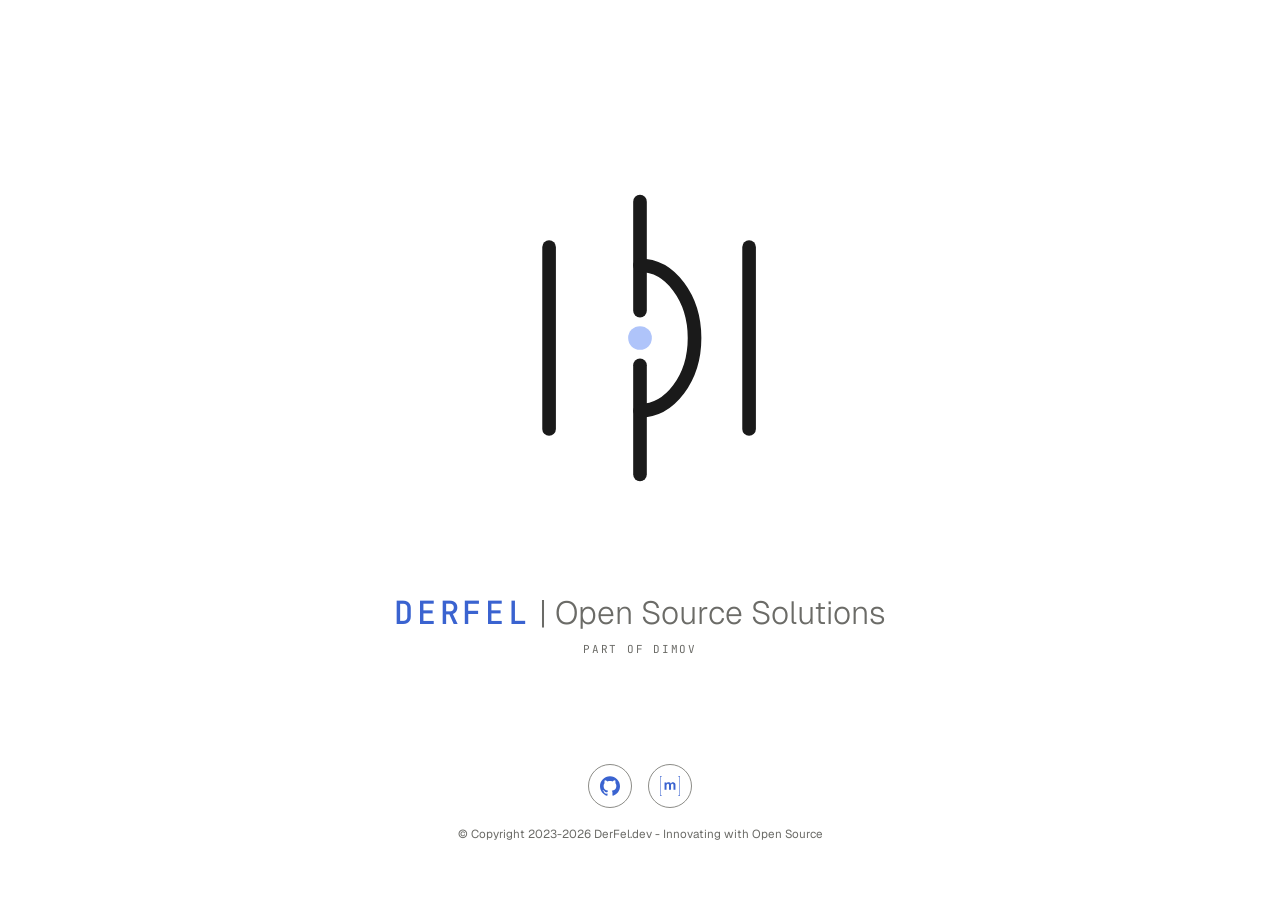
==== index.html @ c7dc3c8d "Add Matrix icon linking to the homeserver docs Sits next to the GitHub icon in the footer, same acce" ====
<!DOCTYPE html>
<html lang="en">

<head>
    <meta charset="UTF-8">
    <meta name="viewport" content="width=device-width, initial-scale=1.0">
    <title>DERFEL | Open Source Solutions</title>
    <meta name="description" content="Discover DERFEL's open-source solutions. Maximize efficiency, lower costs, and integrate seamlessly with DIMOV's expertise. Explore today!">
    <link rel="canonical" href="https://derfel.dev/">

    <link rel="icon" type="image/svg+xml" href="/images/favicon.svg" media="(prefers-color-scheme: light)">
    <link rel="icon" type="image/svg+xml" href="/images/favicon-dark.svg" media="(prefers-color-scheme: dark)">
    <link rel="icon" type="image/png" sizes="32x32" href="/images/favicon-32x32.png">
    <link rel="apple-touch-icon" sizes="180x180" href="/images/apple-touch-icon.png">
    <link rel="manifest" href="/site.webmanifest">
    <meta name="color-scheme" content="light dark">
    <meta name="theme-color" content="#FFFFFF" media="(prefers-color-scheme: light)">
    <meta name="theme-color" content="#141414" media="(prefers-color-scheme: dark)">
    <meta name="mobile-web-app-capable" content="yes">
    <meta name="apple-mobile-web-app-capable" content="yes">
    <meta name="apple-mobile-web-app-title" content="DERFEL">

    <link rel="preload" as="image" href="/images/derfel-mark.svg" media="(prefers-color-scheme: light)">
    <link rel="preload" as="image" href="/images/derfel-mark-dark.svg" media="(prefers-color-scheme: dark)">
    <link rel="stylesheet" href="styles/style.css">

    <meta property="og:site_name" content="DERFEL">
    <meta property="og:type" content="website">
    <meta property="og:locale" content="en_US">
    <meta property="og:title" content="DERFEL: Open Source Solutions | Innovating with Open Source">
    <meta property="og:description" content="DERFEL offers innovative open-source solutions to empower businesses. Experience seamless integration and cost-effective technology with DIMOV.">
    <meta property="og:url" content="https://derfel.dev/">
    <meta property="og:image" content="https://derfel.dev/images/derfel-og.jpg">
    <meta property="og:image:width" content="1200">
    <meta property="og:image:height" content="630">
    <meta property="og:image:alt" content="DERFEL — Open Source Solutions, part of DIMOV">

    <meta name="twitter:card" content="summary_large_image">
    <meta name="twitter:title" content="DERFEL: Open Source Solutions | Innovating with Open Source">
    <meta name="twitter:description" content="DERFEL offers innovative open-source solutions to empower businesses. Experience seamless integration and cost-effective technology with DIMOV.">
    <meta name="twitter:image" content="https://derfel.dev/images/derfel-og.jpg">
    <meta name="twitter:image:alt" content="DERFEL — Open Source Solutions, part of DIMOV">

    <script type="application/ld+json">
    {
      "@context": "https://schema.org",
      "@graph": [
        {
          "@type": "Organization",
          "@id": "https://derfel.dev/#organization",
          "name": "DERFEL",
          "url": "https://derfel.dev/",
          "logo": {
            "@type": "ImageObject",
            "url": "https://derfel.dev/images/derfel-mark.svg",
            "width": 44,
            "height": 44
          },
          "image": "https://derfel.dev/images/derfel-og.jpg",
          "description": "Open source solutions for business — seamless integration, lower costs and cost-effective technology.",
          "sameAs": [
            "https://github.com/derfeldev"
          ]
        },
        {
          "@type": "WebSite",
          "@id": "https://derfel.dev/#website",
          "url": "https://derfel.dev/",
          "name": "DERFEL",
          "description": "Innovating with Open Source",
          "publisher": { "@id": "https://derfel.dev/#organization" },
          "inLanguage": "en"
        }
      ]
    }
    </script>
</head>

<body>
    <div class="wrapper">
        <main class="container">
            <picture>
                <source srcset="images/derfel-mark-dark.svg" media="(prefers-color-scheme: dark)">
                <img src="images/derfel-mark.svg" alt="DERFEL logo" class="logo" width="400" height="400" fetchpriority="high">
            </picture>
            <div class="header">
                <h1><b>DERFEL</b> | Open Source Solutions</h1>
                <p class="brand-tag">PART OF DIMOV</p>
            </div>
        </main>
        <footer>
            <div class="social">
                <a href="https://github.com/derfeldev" class="social-link" aria-label="DERFEL on GitHub" rel="me noopener">
                    <svg viewBox="0 0 24 24" aria-hidden="true" focusable="false"><path d="M12 .297c-6.63 0-12 5.373-12 12 0 5.303 3.438 9.8 8.205 11.385.6.113.82-.258.82-.577 0-.285-.01-1.04-.015-2.04-3.338.724-4.042-1.61-4.042-1.61C4.422 18.07 3.633 17.7 3.633 17.7c-1.087-.744.084-.729.084-.729 1.205.084 1.838 1.236 1.838 1.236 1.07 1.835 2.809 1.305 3.495.998.108-.776.417-1.305.76-1.605-2.665-.3-5.466-1.332-5.466-5.93 0-1.31.465-2.38 1.235-3.22-.135-.303-.54-1.523.105-3.176 0 0 1.005-.322 3.3 1.23.96-.267 1.98-.399 3-.405 1.02.006 2.04.138 3 .405 2.28-1.552 3.285-1.23 3.285-1.23.645 1.653.24 2.873.12 3.176.765.84 1.23 1.91 1.23 3.22 0 4.61-2.805 5.625-5.475 5.92.42.36.81 1.096.81 2.22 0 1.606-.015 2.896-.015 3.286 0 .315.21.69.825.57C20.565 22.092 24 17.592 24 12.297c0-6.627-5.373-12-12-12"/></svg>
                </a>
                <a href="https://www.dimov.xyz/matrix-docs/" class="social-link" aria-label="Matrix homeserver documentation" rel="noopener">
                    <svg viewBox="0 0 24 24" aria-hidden="true" focusable="false"><path d="M.632.55v22.9H2.28V24H0V0h2.28v.55zm7.043 7.26v1.157h.033c.309-.443.683-.784 1.117-1.024.433-.245.936-.365 1.5-.365.54 0 1.033.107 1.481.314.448.208.785.582 1.02 1.108.254-.374.6-.706 1.034-.992.434-.287.95-.43 1.546-.43.453 0 .872.056 1.26.167.388.11.716.286.993.53.276.245.489.559.646.951.152.392.23.863.23 1.417v5.728h-2.349V11.52c0-.286-.01-.559-.032-.812a1.755 1.755 0 0 0-.18-.66 1.106 1.106 0 0 0-.438-.448c-.194-.11-.457-.166-.785-.166-.332 0-.6.064-.803.189a1.38 1.38 0 0 0-.48.499 1.946 1.946 0 0 0-.231.696 5.56 5.56 0 0 0-.06.785v4.768h-2.35v-4.8c0-.254-.004-.503-.018-.752a2.074 2.074 0 0 0-.143-.688 1.052 1.052 0 0 0-.415-.503c-.194-.125-.476-.19-.854-.19-.111 0-.259.024-.439.074-.18.051-.36.143-.53.282-.171.138-.319.337-.439.595-.12.259-.18.6-.18 1.02v4.966H5.46V7.81zm15.693 15.64V.55H21.72V0H24v24h-2.28v-.55z"/></svg>
                </a>
            </div>
            <small>
                &copy; Copyright 2023-2026 DerFel.dev - Innovating with Open Source
            </small>
        </footer>
    </div>

</body>

</html>
---- styles/style.css ----
@import url("https://fonts.bunny.net/css2?family=Geist:wght@300;400;500;600;700&family=JetBrains+Mono:wght@400;500&display=swap");
* {
  margin: 0;
  padding: 0;
  box-sizing: border-box;
}

html {
  color-scheme: light dark;
}

body {
  font-size: 16px;
  font-family: 'Geist', sans-serif;
  color: #6B6B67;
  background-color: #FFFFFF;
  transition: background-color .3s ease, color .3s ease;
}

input, button {
  text-decoration: none;
  border: none;
}

input:focus, textarea:focus, select:focus {
  outline: none;
}

.wrapper {
  display: flex;
  flex-direction: column;
  justify-content: space-around;
  align-items: center;
  height: 100vh;
}

.container {
  width: 80%;
  max-width: 800px;
  margin-top: 3rem;
  display: flex;
  flex-direction: column;
  justify-content: center;
  align-items: center;
}

.container .logo {
  width: 280px;
  margin-bottom: 3rem;
}

@media (min-width: 768px) {
  .container .logo {
    width: 400px;
  }
}

.container .header h1 {
  text-align: center;
  font-weight: 300;
  margin-bottom: 1rem;
}

@media (min-width: 768px) {
  .container .header h1 {
    font-size: 2rem;
  }
}

.container .header b {
  font-family: 'JetBrains Mono', ui-monospace, monospace;
  font-weight: 500;
  letter-spacing: .12em;
  color: #3A63D0;
}

.container .header p {
  color: #3A63D0;
}

.container .header p {
  text-align: center;
  font-size: 16px;
  margin-bottom: 1.5rem;
}

@media (min-width: 768px) {
  .container .header p {
    font-size: 20px;
  }
}

.container .header .brand-tag {
  font-family: 'JetBrains Mono', ui-monospace, monospace;
  font-size: 11px;
  font-weight: 400;
  letter-spacing: .16em;
  color: #6B6B67;
  margin-top: -.5rem;
}

.container form {
  width: 70%;
  display: flex;
  flex-direction: column;
  justify-content: center;
  align-items: center;
}

@media (min-width: 768px) {
  .container form {
    flex-direction: row;
    justify-content: space-between;
    margin-bottom: 1.5rem;
  }
}

.container form .form-control {
  position: relative;
  width: 100%;
}

@media (min-width: 768px) {
  .container form .form-control {
    width: 70%;
  }
}

.container form .form-control input {
  width: 100%;
  padding: .8rem 2rem;
  border-radius: 2rem;
  border: 1px solid #c2d3ff;
  font-size: 14px;
}

.container form .form-control input::placeholder {
  color: #6B6B67;
  opacity: 0.4;
}

.container form .form-control small {
  position: absolute;
  top: 46px;
  left: 0px;
  color: #ff5263;
  width: 100%;
  text-align: center;
  padding-top: 4px;
  visibility: hidden;
}

@media (min-width: 768px) {
  .container form .form-control small {
    text-align: left;
    left: 30px;
  }
}

.container form .form-control.error input {
  border-color: #ff5263;
  margin-bottom: 1rem;
}

@media (min-width: 768px) {
  .container form .form-control.error input {
    margin-bottom: 0;
  }
}

.container form .form-control.error small {
  visibility: visible;
  font-size: 10px;
}

.container form button {
  cursor: pointer;
  margin-top: 1rem;
  width: 100%;
  padding: .8rem 0;
  border-radius: 2rem;
  background-color: #3A63D0;
  color: white;
  font-size: 14px;
  box-shadow: 6px 8px 10px rgba(170, 170, 170, 0.5);
}

@media (min-width: 768px) {
  .container form button {
    width: 30%;
    margin-left: 1rem;
    margin-top: 0;
    font-size: 16px;
  }
}

.container img {
  width: 80%;
  max-width: 700px;
  margin: 3rem 0 3rem;
}

footer {
  margin-bottom: 1rem;
  font-size: 14px;
}

footer .social {
  display: flex;
  justify-content: center;
  align-items: center;
}

footer .social .social-link {
  display: inline-flex;
  align-items: center;
  justify-content: center;
  width: 2.75rem;
  height: 2.75rem;
  border-radius: 50%;
  border: 1px solid #8C8C87;
  color: #3A63D0;
  margin: 0 .5rem 1rem;
}

footer .social .social-link svg {
  display: block;
  width: 20px;
  height: 20px;
  fill: currentColor;
}

footer .social .social-link:hover,
footer .social .social-link:focus-visible {
  color: white;
  background-color: #3A63D0;
  outline: 2px solid #3A63D0;
  outline-offset: 2px;
}

@media (prefers-color-scheme: dark) {
  body {
    background-color: #141414;
    color: #8C8C87;
  }

  .container .header b {
    color: #7AA2F7;
  }

  .container .header p {
    color: #7AA2F7;
  }

  .container .header .brand-tag {
    color: #8C8C87;
  }

  footer .social .social-link {
    border-color: #6B6B67;
    color: #7AA2F7;
  }

  footer .social .social-link:hover,
  footer .social .social-link:focus-visible {
    color: #141414;
    background-color: #7AA2F7;
    outline-color: #7AA2F7;
  }
}
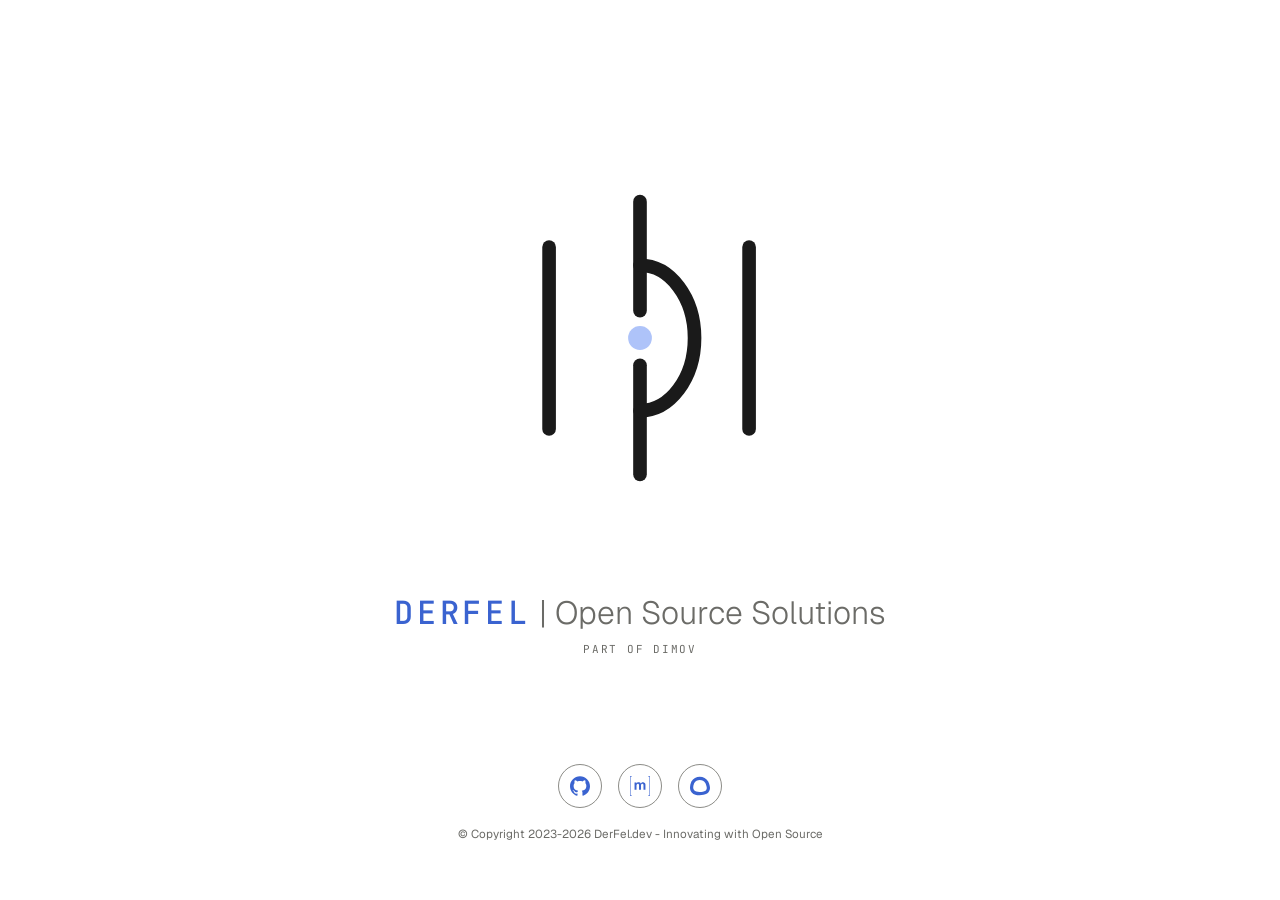
==== commit 9dcda15d: "Add status page icon linking to status.dimov.xyz Third social-link in the footer, same pattern as Gi" ====
--- a/index.html
+++ b/index.html
@@ -96,6 +96,9 @@
                 <a href="https://www.dimov.xyz/matrix-docs/" class="social-link" aria-label="Matrix homeserver documentation" rel="noopener">
                     <svg viewBox="0 0 24 24" aria-hidden="true" focusable="false"><path d="M.632.55v22.9H2.28V24H0V0h2.28v.55zm7.043 7.26v1.157h.033c.309-.443.683-.784 1.117-1.024.433-.245.936-.365 1.5-.365.54 0 1.033.107 1.481.314.448.208.785.582 1.02 1.108.254-.374.6-.706 1.034-.992.434-.287.95-.43 1.546-.43.453 0 .872.056 1.26.167.388.11.716.286.993.53.276.245.489.559.646.951.152.392.23.863.23 1.417v5.728h-2.349V11.52c0-.286-.01-.559-.032-.812a1.755 1.755 0 0 0-.18-.66 1.106 1.106 0 0 0-.438-.448c-.194-.11-.457-.166-.785-.166-.332 0-.6.064-.803.189a1.38 1.38 0 0 0-.48.499 1.946 1.946 0 0 0-.231.696 5.56 5.56 0 0 0-.06.785v4.768h-2.35v-4.8c0-.254-.004-.503-.018-.752a2.074 2.074 0 0 0-.143-.688 1.052 1.052 0 0 0-.415-.503c-.194-.125-.476-.19-.854-.19-.111 0-.259.024-.439.074-.18.051-.36.143-.53.282-.171.138-.319.337-.439.595-.12.259-.18.6-.18 1.02v4.966H5.46V7.81zm15.693 15.64V.55H21.72V0H24v24h-2.28v-.55z"/></svg>
                 </a>
+                <a href="https://status.dimov.xyz/status/dimov" class="social-link" aria-label="DIMOV status page" rel="noopener">
+                    <svg viewBox="0 0 24 24" aria-hidden="true" focusable="false"><path d="M11.759.955c-4.071 0-7.93 2.265-10.06 5.774l-.16.263-.116.284c-1.81 4.44-2.188 9.118.621 12.459 2.67 3.174 6.221 3.328 9.477 3.308 3.256-.02 6.323-.482 8.995-2.032C22.75 19.714 24 16.917 24 14.53c0-2.388-.724-4.698-1.882-7.343l-.112-.257-.148-.238C19.683 3.2 15.83.955 11.758.955Zm0 3.868c2.919 0 5.19 1.305 6.816 3.914 2.076 4.747 2.076 7.724 0 8.929-3.116 1.808-11.234 2.359-13.57-.42-1.558-1.853-1.558-4.69 0-8.51 1.584-2.608 3.835-3.913 6.754-3.913z"/></svg>
+                </a>
             </div>
             <small>
                 &copy; Copyright 2023-2026 DerFel.dev - Innovating with Open Source
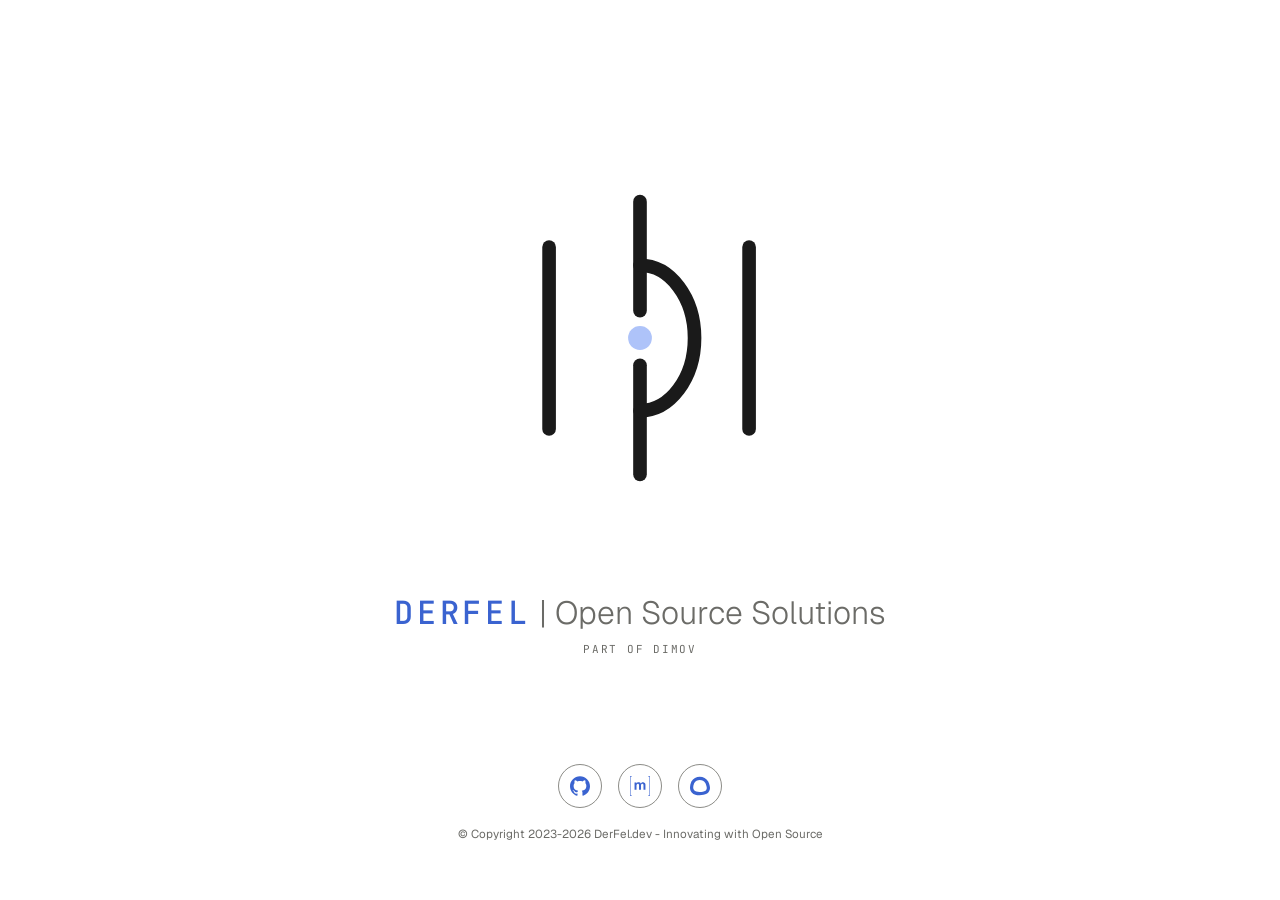
==== commit 415b4305: "Point status link to status.dimov.xyz, open footer links in new tabs The root status page rather tha" ====
--- a/index.html
+++ b/index.html
@@ -90,13 +90,13 @@
         </main>
         <footer>
             <div class="social">
-                <a href="https://github.com/derfeldev" class="social-link" aria-label="DERFEL on GitHub" rel="me noopener">
+                <a href="https://github.com/derfeldev" class="social-link" aria-label="DERFEL on GitHub (opens in a new tab)" rel="me noopener" target="_blank">
                     <svg viewBox="0 0 24 24" aria-hidden="true" focusable="false"><path d="M12 .297c-6.63 0-12 5.373-12 12 0 5.303 3.438 9.8 8.205 11.385.6.113.82-.258.82-.577 0-.285-.01-1.04-.015-2.04-3.338.724-4.042-1.61-4.042-1.61C4.422 18.07 3.633 17.7 3.633 17.7c-1.087-.744.084-.729.084-.729 1.205.084 1.838 1.236 1.838 1.236 1.07 1.835 2.809 1.305 3.495.998.108-.776.417-1.305.76-1.605-2.665-.3-5.466-1.332-5.466-5.93 0-1.31.465-2.38 1.235-3.22-.135-.303-.54-1.523.105-3.176 0 0 1.005-.322 3.3 1.23.96-.267 1.98-.399 3-.405 1.02.006 2.04.138 3 .405 2.28-1.552 3.285-1.23 3.285-1.23.645 1.653.24 2.873.12 3.176.765.84 1.23 1.91 1.23 3.22 0 4.61-2.805 5.625-5.475 5.92.42.36.81 1.096.81 2.22 0 1.606-.015 2.896-.015 3.286 0 .315.21.69.825.57C20.565 22.092 24 17.592 24 12.297c0-6.627-5.373-12-12-12"/></svg>
                 </a>
-                <a href="https://www.dimov.xyz/matrix-docs/" class="social-link" aria-label="Matrix homeserver documentation" rel="noopener">
+                <a href="https://www.dimov.xyz/matrix-docs/" class="social-link" aria-label="Matrix homeserver documentation (opens in a new tab)" rel="noopener" target="_blank">
                     <svg viewBox="0 0 24 24" aria-hidden="true" focusable="false"><path d="M.632.55v22.9H2.28V24H0V0h2.28v.55zm7.043 7.26v1.157h.033c.309-.443.683-.784 1.117-1.024.433-.245.936-.365 1.5-.365.54 0 1.033.107 1.481.314.448.208.785.582 1.02 1.108.254-.374.6-.706 1.034-.992.434-.287.95-.43 1.546-.43.453 0 .872.056 1.26.167.388.11.716.286.993.53.276.245.489.559.646.951.152.392.23.863.23 1.417v5.728h-2.349V11.52c0-.286-.01-.559-.032-.812a1.755 1.755 0 0 0-.18-.66 1.106 1.106 0 0 0-.438-.448c-.194-.11-.457-.166-.785-.166-.332 0-.6.064-.803.189a1.38 1.38 0 0 0-.48.499 1.946 1.946 0 0 0-.231.696 5.56 5.56 0 0 0-.06.785v4.768h-2.35v-4.8c0-.254-.004-.503-.018-.752a2.074 2.074 0 0 0-.143-.688 1.052 1.052 0 0 0-.415-.503c-.194-.125-.476-.19-.854-.19-.111 0-.259.024-.439.074-.18.051-.36.143-.53.282-.171.138-.319.337-.439.595-.12.259-.18.6-.18 1.02v4.966H5.46V7.81zm15.693 15.64V.55H21.72V0H24v24h-2.28v-.55z"/></svg>
                 </a>
-                <a href="https://status.dimov.xyz/status/dimov" class="social-link" aria-label="DIMOV status page" rel="noopener">
+                <a href="https://status.dimov.xyz" class="social-link" aria-label="DIMOV status page (opens in a new tab)" rel="noopener" target="_blank">
                     <svg viewBox="0 0 24 24" aria-hidden="true" focusable="false"><path d="M11.759.955c-4.071 0-7.93 2.265-10.06 5.774l-.16.263-.116.284c-1.81 4.44-2.188 9.118.621 12.459 2.67 3.174 6.221 3.328 9.477 3.308 3.256-.02 6.323-.482 8.995-2.032C22.75 19.714 24 16.917 24 14.53c0-2.388-.724-4.698-1.882-7.343l-.112-.257-.148-.238C19.683 3.2 15.83.955 11.758.955Zm0 3.868c2.919 0 5.19 1.305 6.816 3.914 2.076 4.747 2.076 7.724 0 8.929-3.116 1.808-11.234 2.359-13.57-.42-1.558-1.853-1.558-4.69 0-8.51 1.584-2.608 3.835-3.913 6.754-3.913z"/></svg>
                 </a>
             </div>
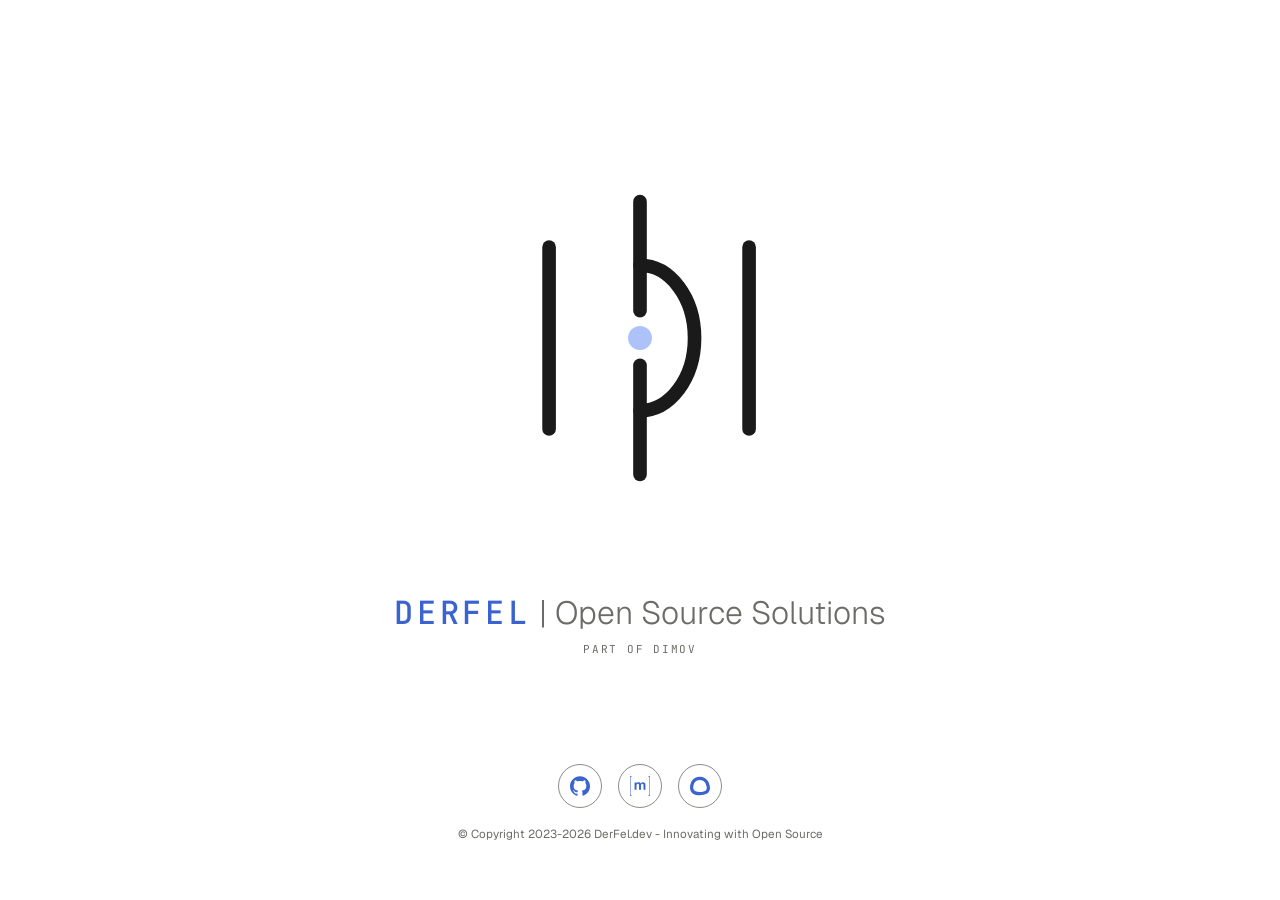
==== commit 0943e9c4: "Point status icon to status.derfel.dev instead of status.dimov.xyz status.derfel.dev is DERFEL's own" ====
--- a/index.html
+++ b/index.html
@@ -96,7 +96,7 @@
                 <a href="https://www.dimov.xyz/matrix-docs/" class="social-link" aria-label="Matrix homeserver documentation (opens in a new tab)" rel="noopener" target="_blank">
                     <svg viewBox="0 0 24 24" aria-hidden="true" focusable="false"><path d="M.632.55v22.9H2.28V24H0V0h2.28v.55zm7.043 7.26v1.157h.033c.309-.443.683-.784 1.117-1.024.433-.245.936-.365 1.5-.365.54 0 1.033.107 1.481.314.448.208.785.582 1.02 1.108.254-.374.6-.706 1.034-.992.434-.287.95-.43 1.546-.43.453 0 .872.056 1.26.167.388.11.716.286.993.53.276.245.489.559.646.951.152.392.23.863.23 1.417v5.728h-2.349V11.52c0-.286-.01-.559-.032-.812a1.755 1.755 0 0 0-.18-.66 1.106 1.106 0 0 0-.438-.448c-.194-.11-.457-.166-.785-.166-.332 0-.6.064-.803.189a1.38 1.38 0 0 0-.48.499 1.946 1.946 0 0 0-.231.696 5.56 5.56 0 0 0-.06.785v4.768h-2.35v-4.8c0-.254-.004-.503-.018-.752a2.074 2.074 0 0 0-.143-.688 1.052 1.052 0 0 0-.415-.503c-.194-.125-.476-.19-.854-.19-.111 0-.259.024-.439.074-.18.051-.36.143-.53.282-.171.138-.319.337-.439.595-.12.259-.18.6-.18 1.02v4.966H5.46V7.81zm15.693 15.64V.55H21.72V0H24v24h-2.28v-.55z"/></svg>
                 </a>
-                <a href="https://status.dimov.xyz" class="social-link" aria-label="DIMOV status page (opens in a new tab)" rel="noopener" target="_blank">
+                <a href="https://status.derfel.dev" class="social-link" aria-label="DERFEL status page (opens in a new tab)" rel="noopener" target="_blank">
                     <svg viewBox="0 0 24 24" aria-hidden="true" focusable="false"><path d="M11.759.955c-4.071 0-7.93 2.265-10.06 5.774l-.16.263-.116.284c-1.81 4.44-2.188 9.118.621 12.459 2.67 3.174 6.221 3.328 9.477 3.308 3.256-.02 6.323-.482 8.995-2.032C22.75 19.714 24 16.917 24 14.53c0-2.388-.724-4.698-1.882-7.343l-.112-.257-.148-.238C19.683 3.2 15.83.955 11.758.955Zm0 3.868c2.919 0 5.19 1.305 6.816 3.914 2.076 4.747 2.076 7.724 0 8.929-3.116 1.808-11.234 2.359-13.57-.42-1.558-1.853-1.558-4.69 0-8.51 1.584-2.608 3.835-3.913 6.754-3.913z"/></svg>
                 </a>
             </div>
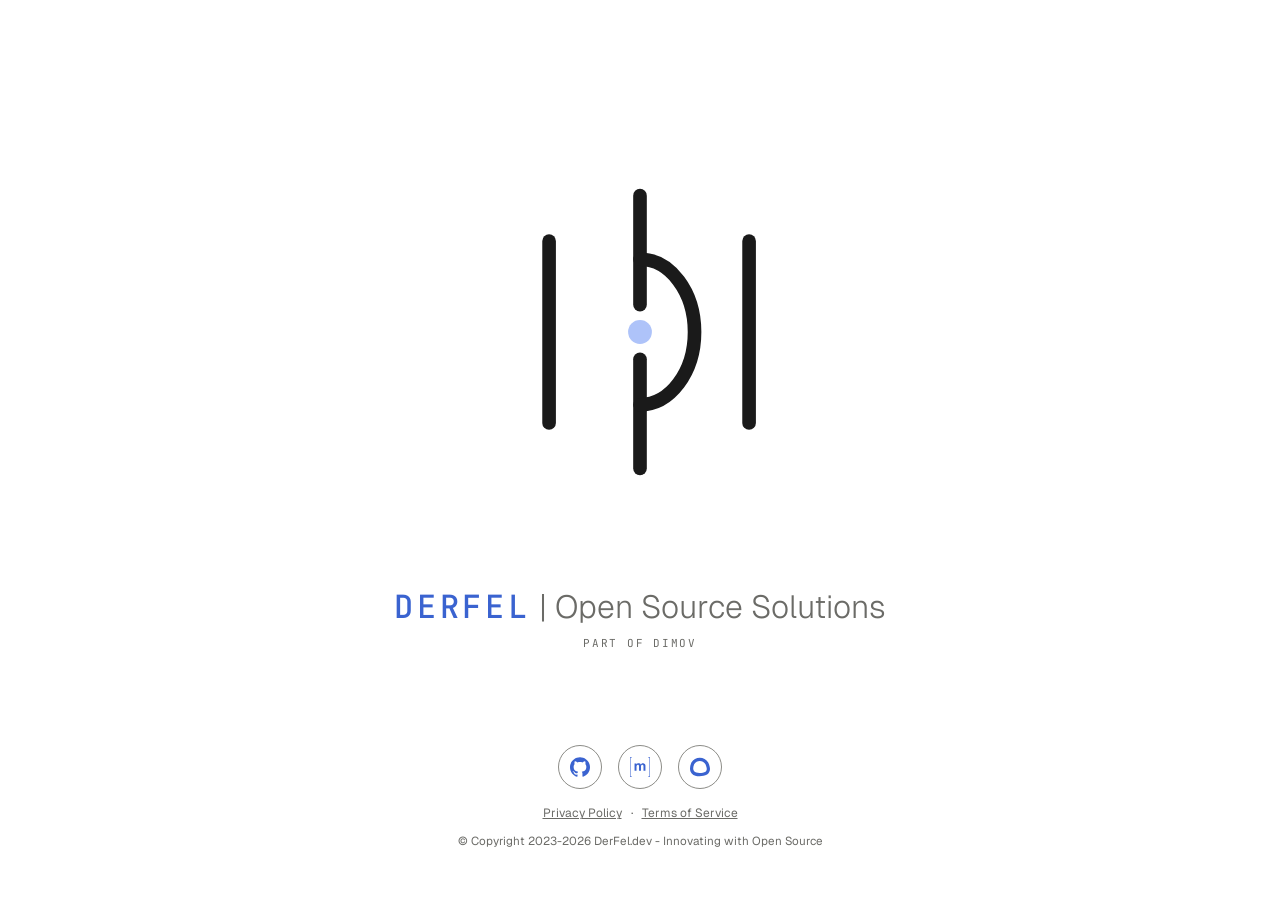
==== commit 2b3cd27b: "Add Matrix-specific Privacy Policy and Terms of Service pages Covers the actual homeserver configura" ====
--- a/index.html
+++ b/index.html
@@ -100,6 +100,11 @@
                     <svg viewBox="0 0 24 24" aria-hidden="true" focusable="false"><path d="M11.759.955c-4.071 0-7.93 2.265-10.06 5.774l-.16.263-.116.284c-1.81 4.44-2.188 9.118.621 12.459 2.67 3.174 6.221 3.328 9.477 3.308 3.256-.02 6.323-.482 8.995-2.032C22.75 19.714 24 16.917 24 14.53c0-2.388-.724-4.698-1.882-7.343l-.112-.257-.148-.238C19.683 3.2 15.83.955 11.758.955Zm0 3.868c2.919 0 5.19 1.305 6.816 3.914 2.076 4.747 2.076 7.724 0 8.929-3.116 1.808-11.234 2.359-13.57-.42-1.558-1.853-1.558-4.69 0-8.51 1.584-2.608 3.835-3.913 6.754-3.913z"/></svg>
                 </a>
             </div>
+            <div class="footer-links">
+                <a href="/privacy-policy/">Privacy Policy</a>
+                <span>·</span>
+                <a href="/terms-of-service/">Terms of Service</a>
+            </div>
             <small>
                 &copy; Copyright 2023-2026 DerFel.dev - Innovating with Open Source
             </small>
--- a/styles/style.css
+++ b/styles/style.css
@@ -205,6 +205,11 @@
   font-size: 14px;
 }
 
+footer small {
+  display: block;
+  text-align: center;
+}
+
 footer .social {
   display: flex;
   justify-content: center;
@@ -238,6 +243,146 @@
   outline-offset: 2px;
 }
 
+.footer-links {
+  text-align: center;
+  font-size: 12px;
+  margin-bottom: .75rem;
+}
+
+.footer-links a {
+  color: #6B6B67;
+  text-decoration: underline;
+}
+
+.footer-links span {
+  color: #6B6B67;
+  margin: 0 .5em;
+}
+
+/* Content pages (privacy policy, terms of service) */
+.site-header {
+  display: flex;
+  align-items: center;
+  gap: .6em;
+  max-width: 720px;
+  margin: 0 auto;
+  padding: 2.5rem 1.5rem 0;
+  text-decoration: none;
+}
+
+.site-header img {
+  width: 32px;
+  height: 32px;
+}
+
+.site-header .wordmark {
+  font-family: 'JetBrains Mono', ui-monospace, monospace;
+  font-weight: 500;
+  letter-spacing: .12em;
+  font-size: 14px;
+  color: #3A63D0;
+  text-decoration: none;
+}
+
+.page {
+  max-width: 720px;
+  margin: 0 auto;
+  padding: 2rem 1.5rem 4rem;
+  line-height: 1.65;
+}
+
+.page h1 {
+  font-size: 1.75rem;
+  font-weight: 600;
+  letter-spacing: -.01em;
+  margin-bottom: .4rem;
+  color: #1A1A1A;
+}
+
+.page .updated {
+  font-family: 'JetBrains Mono', ui-monospace, monospace;
+  font-size: .7rem;
+  letter-spacing: .1em;
+  text-transform: uppercase;
+  color: #6B6B67;
+  margin-bottom: 2.5rem;
+}
+
+.page h2 {
+  font-size: 1.2rem;
+  font-weight: 600;
+  margin: 2.5rem 0 .75rem;
+  color: #1A1A1A;
+}
+
+.page h3 {
+  font-size: 1rem;
+  font-weight: 600;
+  margin: 1.5rem 0 .5rem;
+  color: #1A1A1A;
+}
+
+.page p, .page ul, .page ol {
+  margin-bottom: 1rem;
+}
+
+.page ul, .page ol {
+  padding-left: 1.25rem;
+}
+
+.page li {
+  margin-bottom: .4rem;
+}
+
+.page a {
+  color: #3A63D0;
+}
+
+.page table {
+  width: 100%;
+  border-collapse: collapse;
+  margin: .5rem 0 1.5rem;
+  font-size: .88rem;
+}
+
+.page th, .page td {
+  text-align: left;
+  padding: .55rem .75rem;
+  border-bottom: 1px solid #E4E4E0;
+  vertical-align: top;
+}
+
+.page th {
+  font-family: 'JetBrains Mono', ui-monospace, monospace;
+  font-size: .68rem;
+  letter-spacing: .08em;
+  text-transform: uppercase;
+  color: #6B6B67;
+}
+
+.page code {
+  font-family: 'JetBrains Mono', ui-monospace, monospace;
+  font-size: .85em;
+  background: #F6F6F4;
+  padding: .15em .4em;
+  border-radius: 4px;
+}
+
+.page .notice {
+  background: #F6F6F4;
+  border-left: 3px solid #3A63D0;
+  padding: 1rem 1.25rem;
+  margin: 1.5rem 0;
+  font-size: .9rem;
+}
+
+.page .see-also {
+  margin-top: 3rem;
+  padding-top: 1.5rem;
+  border-top: 1px solid #E4E4E0;
+  font-size: .9rem;
+}
+
 @media (prefers-color-scheme: dark) {
   body {
     background-color: #141414;
@@ -267,4 +412,41 @@
     background-color: #7AA2F7;
     outline-color: #7AA2F7;
   }
-}
+
+  .site-header .wordmark {
+    color: #7AA2F7;
+  }
+
+  .page h1, .page h2, .page h3 {
+    color: #E8E8E5;
+  }
+
+  .page .updated {
+    color: #8C8C87;
+  }
+
+  .page a {
+    color: #7AA2F7;
+  }
+
+  .page th, .page td {
+    border-bottom-color: #2B2B2B;
+  }
+
+  .page code {
+    background: #191919;
+  }
+
+  .page .notice {
+    background: #191919;
+    border-left-color: #7AA2F7;
+  }
+
+  .page .see-also {
+    border-top-color: #2B2B2B;
+  }
+
+  .footer-links a {
+    color: #8C8C87;
+  }
+}
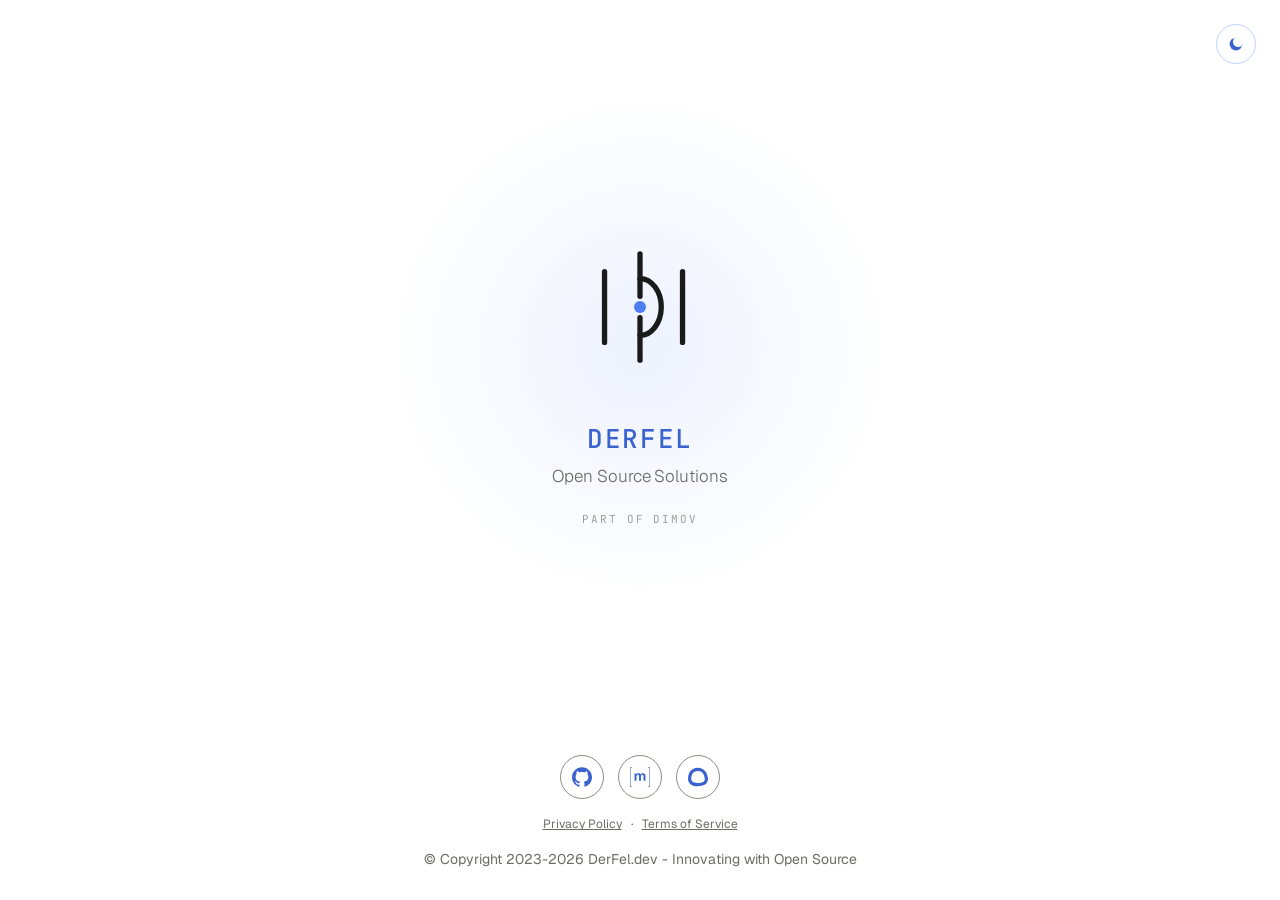
==== commit 9c5b676e: "Redesign: animated logo, theme toggle, and reworked legal pages Implements the design handoff bundle" ====
--- a/index.html
+++ b/index.html
@@ -5,7 +5,7 @@
     <meta charset="UTF-8">
     <meta name="viewport" content="width=device-width, initial-scale=1.0">
     <title>DERFEL | Open Source Solutions</title>
-    <meta name="description" content="Discover DERFEL's open-source solutions. Maximize efficiency, lower costs, and integrate seamlessly with DIMOV's expertise. Explore today!">
+    <meta name="description" content="DERFEL — open-source solutions, part of the DIMOV ecosystem.">
     <link rel="canonical" href="https://derfel.dev/">
 
     <link rel="icon" type="image/svg+xml" href="/images/favicon.svg" media="(prefers-color-scheme: light)">
@@ -20,9 +20,8 @@
     <meta name="apple-mobile-web-app-capable" content="yes">
     <meta name="apple-mobile-web-app-title" content="DERFEL">
 
-    <link rel="preload" as="image" href="/images/derfel-mark.svg" media="(prefers-color-scheme: light)">
-    <link rel="preload" as="image" href="/images/derfel-mark-dark.svg" media="(prefers-color-scheme: dark)">
-    <link rel="stylesheet" href="styles/style.css">
+    <link rel="stylesheet" href="/styles/style.css">
+    <script src="/scripts/theme.js"></script>
 
     <meta property="og:site_name" content="DERFEL">
     <meta property="og:type" content="website">
@@ -36,8 +35,8 @@
     <meta property="og:image:alt" content="DERFEL — Open Source Solutions, part of DIMOV">
 
     <meta name="twitter:card" content="summary_large_image">
-    <meta name="twitter:title" content="DERFEL: Open Source Solutions | Innovating with Open Source">
-    <meta name="twitter:description" content="DERFEL offers innovative open-source solutions to empower businesses. Experience seamless integration and cost-effective technology with DIMOV.">
+    <meta name="twitter:title" content="DERFEL | Open Source Solutions">
+    <meta name="twitter:description" content="DERFEL — open-source solutions, part of the DIMOV ecosystem.">
     <meta name="twitter:image" content="https://derfel.dev/images/derfel-og.jpg">
     <meta name="twitter:image:alt" content="DERFEL — Open Source Solutions, part of DIMOV">
 
@@ -58,6 +57,11 @@
           },
           "image": "https://derfel.dev/images/derfel-og.jpg",
           "description": "Open source solutions for business — seamless integration, lower costs and cost-effective technology.",
+          "parentOrganization": {
+            "@type": "Organization",
+            "name": "DIMOV",
+            "url": "https://www.dimov.xyz"
+          },
           "sameAs": [
             "https://github.com/derfeldev"
           ]
@@ -77,18 +81,36 @@
 </head>
 
 <body>
-    <div class="wrapper">
-        <main class="container">
-            <picture>
-                <source srcset="images/derfel-mark-dark.svg" media="(prefers-color-scheme: dark)">
-                <img src="images/derfel-mark.svg" alt="DERFEL logo" class="logo" width="400" height="400" fetchpriority="high">
-            </picture>
-            <div class="header">
-                <h1><b>DERFEL</b> | Open Source Solutions</h1>
-                <p class="brand-tag">PART OF DIMOV</p>
+    <a class="skip-link" href="#main">Skip to content</a>
+
+    <div class="site">
+        <button class="theme-toggle" type="button" aria-label="Switch to dark theme">
+            <svg class="icon-sun" width="18" height="18" viewBox="0 0 24 24" fill="none" aria-hidden="true"><circle cx="12" cy="12" r="5" stroke="currentColor" stroke-width="1.8"/><line x1="12" y1="1.5" x2="12" y2="4" stroke="currentColor" stroke-width="1.8" stroke-linecap="round"/><line x1="12" y1="20" x2="12" y2="22.5" stroke="currentColor" stroke-width="1.8" stroke-linecap="round"/><line x1="1.5" y1="12" x2="4" y2="12" stroke="currentColor" stroke-width="1.8" stroke-linecap="round"/><line x1="20" y1="12" x2="22.5" y2="12" stroke="currentColor" stroke-width="1.8" stroke-linecap="round"/><line x1="4.4" y1="4.4" x2="6.1" y2="6.1" stroke="currentColor" stroke-width="1.8" stroke-linecap="round"/><line x1="17.9" y1="17.9" x2="19.6" y2="19.6" stroke="currentColor" stroke-width="1.8" stroke-linecap="round"/><line x1="4.4" y1="19.6" x2="6.1" y2="17.9" stroke="currentColor" stroke-width="1.8" stroke-linecap="round"/><line x1="17.9" y1="6.1" x2="19.6" y2="4.4" stroke="currentColor" stroke-width="1.8" stroke-linecap="round"/></svg>
+            <svg class="icon-moon" width="18" height="18" viewBox="0 0 24 24" aria-hidden="true"><mask id="derfel-moon-mask"><rect x="0" y="0" width="24" height="24" fill="#fff"/><circle cx="15" cy="9" r="7" fill="#000"/></mask><circle cx="12" cy="12" r="8.5" fill="currentColor" mask="url(#derfel-moon-mask)"/></svg>
+        </button>
+
+        <main id="main" class="hero">
+            <div class="hero-glow" aria-hidden="true"></div>
+            <div class="hero-inner">
+                <div class="hero-logo" role="img" aria-label="DERFEL logo">
+                    <svg viewBox="0 0 44 44" width="156" height="156" fill="none">
+                        <g stroke-width="1.5" stroke-linecap="round">
+                            <path d="M12 12v20"/>
+                            <path d="M34 12v20"/>
+                            <path d="M22 7v12"/>
+                            <path d="M22 25v12"/>
+                            <path d="M22 14c3.31 0 6 3.58 6 8s-2.69 8-6 8"/>
+                        </g>
+                        <circle cx="22" cy="22" r="1.7"/>
+                    </svg>
+                </div>
+                <h1 class="hero-title">DERFEL</h1>
+                <p class="hero-sub">Open Source Solutions</p>
+                <p class="hero-tag">PART OF DIMOV</p>
             </div>
         </main>
-        <footer>
+
+        <footer class="site-footer">
             <div class="social">
                 <a href="https://github.com/derfeldev" class="social-link" aria-label="DERFEL on GitHub (opens in a new tab)" rel="me noopener" target="_blank">
                     <svg viewBox="0 0 24 24" aria-hidden="true" focusable="false"><path d="M12 .297c-6.63 0-12 5.373-12 12 0 5.303 3.438 9.8 8.205 11.385.6.113.82-.258.82-.577 0-.285-.01-1.04-.015-2.04-3.338.724-4.042-1.61-4.042-1.61C4.422 18.07 3.633 17.7 3.633 17.7c-1.087-.744.084-.729.084-.729 1.205.084 1.838 1.236 1.838 1.236 1.07 1.835 2.809 1.305 3.495.998.108-.776.417-1.305.76-1.605-2.665-.3-5.466-1.332-5.466-5.93 0-1.31.465-2.38 1.235-3.22-.135-.303-.54-1.523.105-3.176 0 0 1.005-.322 3.3 1.23.96-.267 1.98-.399 3-.405 1.02.006 2.04.138 3 .405 2.28-1.552 3.285-1.23 3.285-1.23.645 1.653.24 2.873.12 3.176.765.84 1.23 1.91 1.23 3.22 0 4.61-2.805 5.625-5.475 5.92.42.36.81 1.096.81 2.22 0 1.606-.015 2.896-.015 3.286 0 .315.21.69.825.57C20.565 22.092 24 17.592 24 12.297c0-6.627-5.373-12-12-12"/></svg>
@@ -105,12 +127,9 @@
                 <span>·</span>
                 <a href="/terms-of-service/">Terms of Service</a>
             </div>
-            <small>
-                &copy; Copyright 2023-2026 DerFel.dev - Innovating with Open Source
-            </small>
+            <small class="copyright">&copy; Copyright 2023-<span data-year>2026</span> DerFel.dev - Innovating with Open Source</small>
         </footer>
     </div>
-
 </body>
 
 </html>
--- a/styles/style.css
+++ b/styles/style.css
@@ -1,452 +1,486 @@
 @import url("https://fonts.bunny.net/css2?family=Geist:wght@300;400;500;600;700&family=JetBrains+Mono:wght@400;500&display=swap");
+:root {
+  --bg: #FFFFFF;
+  --text: #6B6B67;
+  --accent: #3A63D0;
+  --border: hsl(223, 100%, 88%);
+  --icon-border: #8C8C87;
+  --glow: rgba(79, 125, 243, 0.1);
+  --stroke: #1A1A1A;
+  --core: #4F7DF3;
+  --toggle-hover-bg: #EDEEF0;
+  --toggle-hover-icon: #264A9E;
+  --notice-bg: rgba(58, 99, 208, 0.05);
+  --th-bg: rgba(58, 99, 208, 0.06);
+  --link-hover: #294FA8;
+  --on-accent: #FFFFFF;
+}
+
+html[data-theme=light] {
+  color-scheme: light;
+}
+
+html[data-theme=dark] {
+  --bg: #141414;
+  --text: #8C8C87;
+  --accent: #7AA2F7;
+  --border: #6B6B67;
+  --icon-border: #6B6B67;
+  --glow: rgba(122, 162, 247, 0.14);
+  --stroke: #E8E8E5;
+  --core: #7AA2F7;
+  --toggle-hover-bg: #1B1B1B;
+  --toggle-hover-icon: #5A82D6;
+  --notice-bg: rgba(122, 162, 247, 0.08);
+  --th-bg: rgba(122, 162, 247, 0.08);
+  --link-hover: #9FBBF9;
+  --on-accent: #141414;
+  color-scheme: dark;
+}
+
+@media (prefers-color-scheme: dark) {
+  html:not([data-theme]) {
+    --bg: #141414;
+    --text: #8C8C87;
+    --accent: #7AA2F7;
+    --border: #6B6B67;
+    --icon-border: #6B6B67;
+    --glow: rgba(122, 162, 247, 0.14);
+    --stroke: #E8E8E5;
+    --core: #7AA2F7;
+    --toggle-hover-bg: #1B1B1B;
+    --toggle-hover-icon: #5A82D6;
+    --notice-bg: rgba(122, 162, 247, 0.08);
+    --th-bg: rgba(122, 162, 247, 0.08);
+    --link-hover: #9FBBF9;
+    --on-accent: #141414;
+    color-scheme: dark;
+  }
+}
+@keyframes derfel-fade-up {
+  from {
+    opacity: 0;
+    transform: translateY(10px);
+  }
+  to {
+    opacity: 1;
+    transform: translateY(0);
+  }
+}
+@keyframes derfel-draw {
+  to {
+    stroke-dashoffset: 0;
+  }
+}
+@keyframes derfel-core-in {
+  from {
+    opacity: 0;
+    transform: scale(0);
+  }
+  to {
+    opacity: 1;
+    transform: scale(1);
+  }
+}
+@keyframes derfel-core-pulse {
+  0%, 100% {
+    transform: scale(1);
+    filter: drop-shadow(0 0 0px currentColor);
+  }
+  50% {
+    transform: scale(1.35);
+    filter: drop-shadow(0 0 4px currentColor);
+  }
+}
 * {
   margin: 0;
   padding: 0;
   box-sizing: border-box;
 }
 
-html {
-  color-scheme: light dark;
-}
-
 body {
+  font-family: "Geist", sans-serif;
   font-size: 16px;
-  font-family: 'Geist', sans-serif;
-  color: #6B6B67;
-  background-color: #FFFFFF;
-  transition: background-color .3s ease, color .3s ease;
-}
-
-input, button {
-  text-decoration: none;
-  border: none;
-}
-
-input:focus, textarea:focus, select:focus {
-  outline: none;
-}
-
-.wrapper {
+  color: var(--text);
+  background-color: var(--bg);
+  transition: background-color 0.35s ease, color 0.35s ease;
+}
+
+.site {
+  position: relative;
+  min-height: 100vh;
   display: flex;
   flex-direction: column;
-  justify-content: space-around;
-  align-items: center;
-  height: 100vh;
-}
-
-.container {
-  width: 80%;
-  max-width: 800px;
-  margin-top: 3rem;
+}
+
+.skip-link {
+  position: absolute;
+  left: -9999px;
+  top: 0;
+  padding: 0.6rem 1rem;
+  background: var(--accent);
+  color: var(--on-accent);
+  border-radius: 0.4rem;
+  font-size: 14px;
+  z-index: 100;
+}
+.skip-link:focus {
+  left: 1rem;
+  top: 1rem;
+}
+
+.theme-toggle {
+  position: absolute;
+  top: 1.5rem;
+  right: 1.5rem;
+  z-index: 10;
+  width: 2.5rem;
+  height: 2.5rem;
+  border-radius: 50%;
+  border: 1px solid var(--border);
+  background: transparent;
+  color: var(--accent);
+  display: inline-flex;
+  align-items: center;
+  justify-content: center;
+  cursor: pointer;
+  transition: background-color 0.25s ease, color 0.25s ease, border-color 0.25s ease;
+}
+.theme-toggle:hover {
+  background-color: var(--toggle-hover-bg);
+  color: var(--toggle-hover-icon);
+  border-color: var(--accent);
+}
+.theme-toggle:focus-visible {
+  outline: 2px solid var(--accent);
+  outline-offset: 2px;
+}
+.theme-toggle svg {
+  display: block;
+}
+
+html[data-theme=light] .theme-toggle .icon-sun,
+html[data-theme=dark] .theme-toggle .icon-moon {
+  display: none;
+}
+
+html:not([data-theme]) .theme-toggle {
+  display: none;
+}
+
+.hero {
+  position: relative;
+  flex: 1;
+  width: 100%;
   display: flex;
   flex-direction: column;
+  align-items: center;
   justify-content: center;
-  align-items: center;
-}
-
-.container .logo {
-  width: 280px;
-  margin-bottom: 3rem;
-}
-
-@media (min-width: 768px) {
-  .container .logo {
-    width: 400px;
-  }
-}
-
-.container .header h1 {
-  text-align: center;
+  padding: 4rem 1.5rem;
+}
+
+.hero-glow {
+  position: absolute;
+  top: 50%;
+  left: 50%;
+  width: 520px;
+  height: 520px;
+  transform: translate(-50%, -56%);
+  background: radial-gradient(circle, var(--glow) 0%, transparent 68%);
+  pointer-events: none;
+}
+
+.hero-inner {
+  position: relative;
+  width: 100%;
+  max-width: 520px;
+  display: flex;
+  flex-direction: column;
+  align-items: center;
+  animation: derfel-fade-up 0.6s ease both;
+}
+
+.hero-logo {
+  width: 156px;
+  height: 156px;
+  margin-bottom: 2.25rem;
+}
+.hero-logo svg {
+  display: block;
+}
+.hero-logo g {
+  stroke: var(--stroke);
+  transition: stroke 0.35s ease;
+}
+.hero-logo path {
+  animation-name: derfel-draw;
+  animation-timing-function: ease-out;
+  animation-fill-mode: forwards;
+}
+.hero-logo path:nth-child(1) {
+  stroke-dasharray: 32;
+  stroke-dashoffset: 32;
+  animation-duration: 0.55s;
+  animation-delay: 0.1s;
+}
+.hero-logo path:nth-child(2) {
+  stroke-dasharray: 32;
+  stroke-dashoffset: 32;
+  animation-duration: 0.55s;
+  animation-delay: 0.22s;
+}
+.hero-logo path:nth-child(3) {
+  stroke-dasharray: 24;
+  stroke-dashoffset: 24;
+  animation-duration: 0.45s;
+  animation-delay: 0.34s;
+}
+.hero-logo path:nth-child(4) {
+  stroke-dasharray: 24;
+  stroke-dashoffset: 24;
+  animation-duration: 0.45s;
+  animation-delay: 0.46s;
+}
+.hero-logo path:nth-child(5) {
+  stroke-dasharray: 36;
+  stroke-dashoffset: 36;
+  animation-duration: 0.6s;
+  animation-delay: 0.58s;
+}
+.hero-logo circle {
+  fill: var(--core);
+  color: var(--core);
+  opacity: 0;
+  transform-origin: 22px 22px;
+  transition: fill 0.35s ease;
+  animation: derfel-core-in 0.35s ease-out 1.05s forwards, derfel-core-pulse 3.6s ease-in-out 1.4s infinite;
+}
+
+.hero-title {
+  font-family: "JetBrains Mono", ui-monospace, monospace;
+  font-weight: 500;
+  font-size: 26px;
+  letter-spacing: 0.06em;
+  color: var(--accent);
+  margin-bottom: 0.55rem;
+}
+
+.hero-sub {
   font-weight: 300;
-  margin-bottom: 1rem;
-}
-
-@media (min-width: 768px) {
-  .container .header h1 {
-    font-size: 2rem;
-  }
-}
-
-.container .header b {
-  font-family: 'JetBrains Mono', ui-monospace, monospace;
-  font-weight: 500;
-  letter-spacing: .12em;
-  color: #3A63D0;
-}
-
-.container .header p {
-  color: #3A63D0;
-}
-
-.container .header p {
-  text-align: center;
-  font-size: 16px;
-  margin-bottom: 1.5rem;
-}
-
-@media (min-width: 768px) {
-  .container .header p {
-    font-size: 20px;
-  }
-}
-
-.container .header .brand-tag {
-  font-family: 'JetBrains Mono', ui-monospace, monospace;
+  font-size: 17px;
+  letter-spacing: -0.005em;
+  margin-bottom: 1.6rem;
+}
+
+.hero-tag {
+  font-family: "JetBrains Mono", ui-monospace, monospace;
+  font-weight: 400;
   font-size: 11px;
-  font-weight: 400;
-  letter-spacing: .16em;
-  color: #6B6B67;
-  margin-top: -.5rem;
-}
-
-.container form {
-  width: 70%;
+  letter-spacing: 0.18em;
+  text-transform: uppercase;
+  opacity: 0.65;
+}
+
+.site-footer {
+  width: 100%;
+  margin-top: auto;
+  padding: 0 1.5rem 2rem;
   display: flex;
   flex-direction: column;
-  justify-content: center;
-  align-items: center;
-}
-
-@media (min-width: 768px) {
-  .container form {
-    flex-direction: row;
-    justify-content: space-between;
-    margin-bottom: 1.5rem;
-  }
-}
-
-.container form .form-control {
-  position: relative;
-  width: 100%;
-}
-
-@media (min-width: 768px) {
-  .container form .form-control {
-    width: 70%;
-  }
-}
-
-.container form .form-control input {
-  width: 100%;
-  padding: .8rem 2rem;
-  border-radius: 2rem;
-  border: 1px solid #c2d3ff;
-  font-size: 14px;
-}
-
-.container form .form-control input::placeholder {
-  color: #6B6B67;
-  opacity: 0.4;
-}
-
-.container form .form-control small {
-  position: absolute;
-  top: 46px;
-  left: 0px;
-  color: #ff5263;
-  width: 100%;
-  text-align: center;
-  padding-top: 4px;
-  visibility: hidden;
-}
-
-@media (min-width: 768px) {
-  .container form .form-control small {
-    text-align: left;
-    left: 30px;
-  }
-}
-
-.container form .form-control.error input {
-  border-color: #ff5263;
-  margin-bottom: 1rem;
-}
-
-@media (min-width: 768px) {
-  .container form .form-control.error input {
-    margin-bottom: 0;
-  }
-}
-
-.container form .form-control.error small {
-  visibility: visible;
-  font-size: 10px;
-}
-
-.container form button {
-  cursor: pointer;
-  margin-top: 1rem;
-  width: 100%;
-  padding: .8rem 0;
-  border-radius: 2rem;
-  background-color: #3A63D0;
-  color: white;
-  font-size: 14px;
-  box-shadow: 6px 8px 10px rgba(170, 170, 170, 0.5);
-}
-
-@media (min-width: 768px) {
-  .container form button {
-    width: 30%;
-    margin-left: 1rem;
-    margin-top: 0;
-    font-size: 16px;
-  }
-}
-
-.container img {
-  width: 80%;
-  max-width: 700px;
-  margin: 3rem 0 3rem;
-}
-
-footer {
-  margin-bottom: 1rem;
-  font-size: 14px;
-}
-
-footer small {
-  display: block;
-  text-align: center;
-}
-
-footer .social {
-  display: flex;
-  justify-content: center;
-  align-items: center;
-}
-
-footer .social .social-link {
+  align-items: center;
+  gap: 1.1rem;
+}
+
+.social {
+  display: flex;
+  align-items: center;
+  gap: 0.85rem;
+}
+
+.social-link {
   display: inline-flex;
   align-items: center;
   justify-content: center;
   width: 2.75rem;
   height: 2.75rem;
   border-radius: 50%;
-  border: 1px solid #8C8C87;
-  color: #3A63D0;
-  margin: 0 .5rem 1rem;
-}
-
-footer .social .social-link svg {
+  border: 1px solid var(--icon-border);
+  color: var(--accent);
+  transition: background-color 0.2s ease, color 0.2s ease, border-color 0.2s ease;
+}
+.social-link svg {
   display: block;
   width: 20px;
   height: 20px;
   fill: currentColor;
 }
-
-footer .social .social-link:hover,
-footer .social .social-link:focus-visible {
-  color: white;
-  background-color: #3A63D0;
-  outline: 2px solid #3A63D0;
+.social-link:hover {
+  background-color: var(--accent);
+  color: var(--on-accent);
+  border-color: var(--accent);
+}
+.social-link:focus-visible {
+  background-color: var(--accent);
+  color: var(--on-accent);
+  outline: 2px solid var(--accent);
   outline-offset: 2px;
 }
 
 .footer-links {
   text-align: center;
   font-size: 12px;
-  margin-bottom: .75rem;
-}
-
+}
 .footer-links a {
-  color: #6B6B67;
+  color: var(--text);
   text-decoration: underline;
 }
-
 .footer-links span {
-  color: #6B6B67;
-  margin: 0 .5em;
-}
-
-/* Content pages (privacy policy, terms of service) */
+  margin: 0 0.5em;
+}
+
+.copyright {
+  display: block;
+  text-align: center;
+  font-size: 14px;
+}
+
 .site-header {
   display: flex;
   align-items: center;
-  gap: .6em;
+  gap: 0.6em;
   max-width: 720px;
+  width: 100%;
   margin: 0 auto;
   padding: 2.5rem 1.5rem 0;
   text-decoration: none;
 }
-
-.site-header img {
-  width: 32px;
-  height: 32px;
-}
-
+.site-header:focus-visible {
+  outline: 2px solid var(--accent);
+  outline-offset: 4px;
+}
+.site-header svg {
+  display: block;
+  flex: none;
+}
+.site-header g {
+  stroke: var(--stroke);
+}
+.site-header circle {
+  fill: var(--core);
+}
 .site-header .wordmark {
-  font-family: 'JetBrains Mono', ui-monospace, monospace;
+  font-family: "JetBrains Mono", ui-monospace, monospace;
   font-weight: 500;
-  letter-spacing: .12em;
-  font-size: 14px;
-  color: #3A63D0;
-  text-decoration: none;
+  letter-spacing: 0.12em;
+  font-size: 14px;
+  color: var(--accent);
 }
 
 .page {
   max-width: 720px;
+  width: 100%;
   margin: 0 auto;
   padding: 2rem 1.5rem 4rem;
   line-height: 1.65;
-}
-
+  animation: derfel-fade-up 0.5s ease both;
+}
 .page h1 {
-  font-size: 1.75rem;
+  font-size: 28px;
   font-weight: 600;
-  letter-spacing: -.01em;
-  margin-bottom: .4rem;
-  color: #1A1A1A;
-}
-
-.page .updated {
-  font-family: 'JetBrains Mono', ui-monospace, monospace;
-  font-size: .7rem;
-  letter-spacing: .1em;
-  text-transform: uppercase;
-  color: #6B6B67;
-  margin-bottom: 2.5rem;
-}
-
+  letter-spacing: -0.01em;
+  margin-bottom: 0.4rem;
+}
 .page h2 {
   font-size: 1.2rem;
   font-weight: 600;
-  margin: 2.5rem 0 .75rem;
-  color: #1A1A1A;
-}
-
-.page h3 {
-  font-size: 1rem;
+  letter-spacing: -0.005em;
+  margin: 2.25rem 0 0.75rem;
+}
+.page p, .page ul {
+  font-size: 16px;
+  margin-bottom: 1.1rem;
+}
+.page ul {
+  padding-left: 1.25rem;
+}
+.page li {
+  margin-bottom: 0.5rem;
+}
+.page li:last-child {
+  margin-bottom: 0;
+}
+.page .updated {
+  font-family: "JetBrains Mono", ui-monospace, monospace;
+  font-size: 12px;
+  letter-spacing: 0.04em;
+  opacity: 0.7;
+  margin-bottom: 1.75rem;
+}
+.page .notice {
+  border: 1px solid var(--border);
+  border-radius: 0.5rem;
+  padding: 1rem 1.25rem;
+  font-size: 14px;
+  margin-bottom: 2.25rem;
+  background: var(--notice-bg);
+}
+.page code {
+  font-family: "JetBrains Mono", ui-monospace, monospace;
+  font-size: 0.92em;
+  background: var(--notice-bg);
+  padding: 0.1em 0.35em;
+  border-radius: 0.25em;
+}
+.page a {
+  color: var(--accent);
+  text-decoration: underline;
+}
+.page a:hover {
+  color: var(--link-hover);
+}
+.page .table-wrap {
+  overflow-x: auto;
+  margin-bottom: 1.5rem;
+}
+.page table {
+  width: 100%;
+  min-width: 480px;
+  border-collapse: collapse;
+  font-size: 14px;
+}
+.page th {
+  text-align: left;
+  padding: 0.6rem 0.75rem;
+  border-bottom: 1px solid var(--border);
+  background: var(--th-bg);
   font-weight: 600;
-  margin: 1.5rem 0 .5rem;
-  color: #1A1A1A;
-}
-
-.page p, .page ul, .page ol {
-  margin-bottom: 1rem;
-}
-
-.page ul, .page ol {
-  padding-left: 1.25rem;
-}
-
-.page li {
-  margin-bottom: .4rem;
-}
-
-.page a {
-  color: #3A63D0;
-}
-
-.page table {
-  width: 100%;
-  border-collapse: collapse;
-  margin: .5rem 0 1.5rem;
-  font-size: .88rem;
-}
-
-.page th, .page td {
-  text-align: left;
-  padding: .55rem .75rem;
-  border-bottom: 1px solid #E4E4E0;
-  vertical-align: top;
-}
-
-.page th {
-  font-family: 'JetBrains Mono', ui-monospace, monospace;
-  font-size: .68rem;
-  letter-spacing: .08em;
-  text-transform: uppercase;
-  color: #6B6B67;
-}
-
-.page code {
-  font-family: 'JetBrains Mono', ui-monospace, monospace;
-  font-size: .85em;
-  background: #F6F6F4;
-  padding: .15em .4em;
-  border-radius: 4px;
-}
-
-.page .notice {
-  background: #F6F6F4;
-  border-left: 3px solid #3A63D0;
-  padding: 1rem 1.25rem;
-  margin: 1.5rem 0;
-  font-size: .9rem;
-}
-
+  white-space: nowrap;
+}
+.page td {
+  padding: 0.6rem 0.75rem;
+  border-bottom: 1px solid var(--border);
+}
+.page tbody tr:last-child td {
+  border-bottom: 0;
+}
 .page .see-also {
-  margin-top: 3rem;
+  border-top: 1px solid var(--border);
   padding-top: 1.5rem;
-  border-top: 1px solid #E4E4E0;
-  font-size: .9rem;
-}
-
-@media (prefers-color-scheme: dark) {
-  body {
-    background-color: #141414;
-    color: #8C8C87;
-  }
-
-  .container .header b {
-    color: #7AA2F7;
-  }
-
-  .container .header p {
-    color: #7AA2F7;
-  }
-
-  .container .header .brand-tag {
-    color: #8C8C87;
-  }
-
-  footer .social .social-link {
-    border-color: #6B6B67;
-    color: #7AA2F7;
-  }
-
-  footer .social .social-link:hover,
-  footer .social .social-link:focus-visible {
-    color: #141414;
-    background-color: #7AA2F7;
-    outline-color: #7AA2F7;
-  }
-
-  .site-header .wordmark {
-    color: #7AA2F7;
-  }
-
-  .page h1, .page h2, .page h3 {
-    color: #E8E8E5;
-  }
-
-  .page .updated {
-    color: #8C8C87;
-  }
-
-  .page a {
-    color: #7AA2F7;
-  }
-
-  .page th, .page td {
-    border-bottom-color: #2B2B2B;
-  }
-
-  .page code {
-    background: #191919;
-  }
-
-  .page .notice {
-    background: #191919;
-    border-left-color: #7AA2F7;
-  }
-
-  .page .see-also {
-    border-top-color: #2B2B2B;
-  }
-
-  .footer-links a {
-    color: #8C8C87;
-  }
-}
+  margin-top: 2rem;
+  font-size: 14px;
+}
+
+@media (prefers-reduced-motion: reduce) {
+  .hero-inner,
+  .page {
+    animation: none;
+  }
+  .hero-logo path {
+    animation: none;
+    stroke-dashoffset: 0;
+  }
+  .hero-logo circle {
+    animation: none;
+    opacity: 1;
+  }
+}
